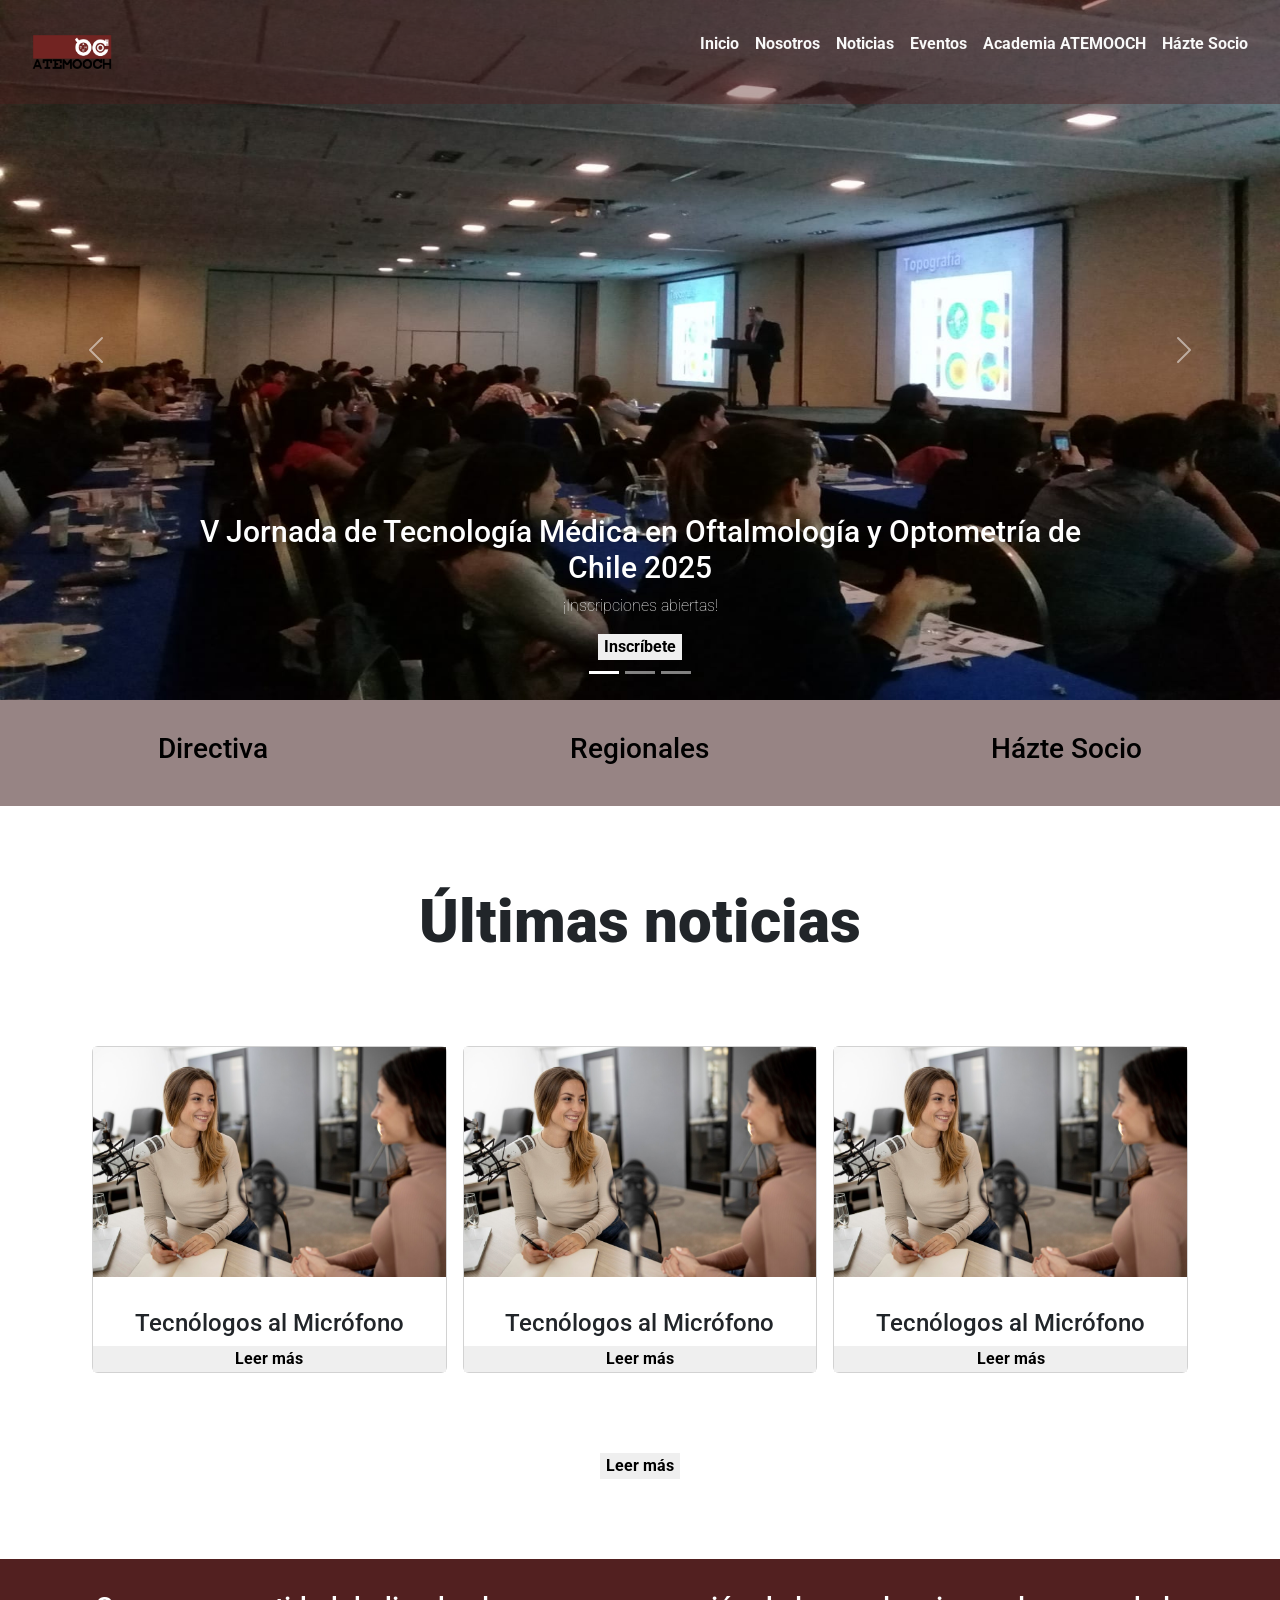
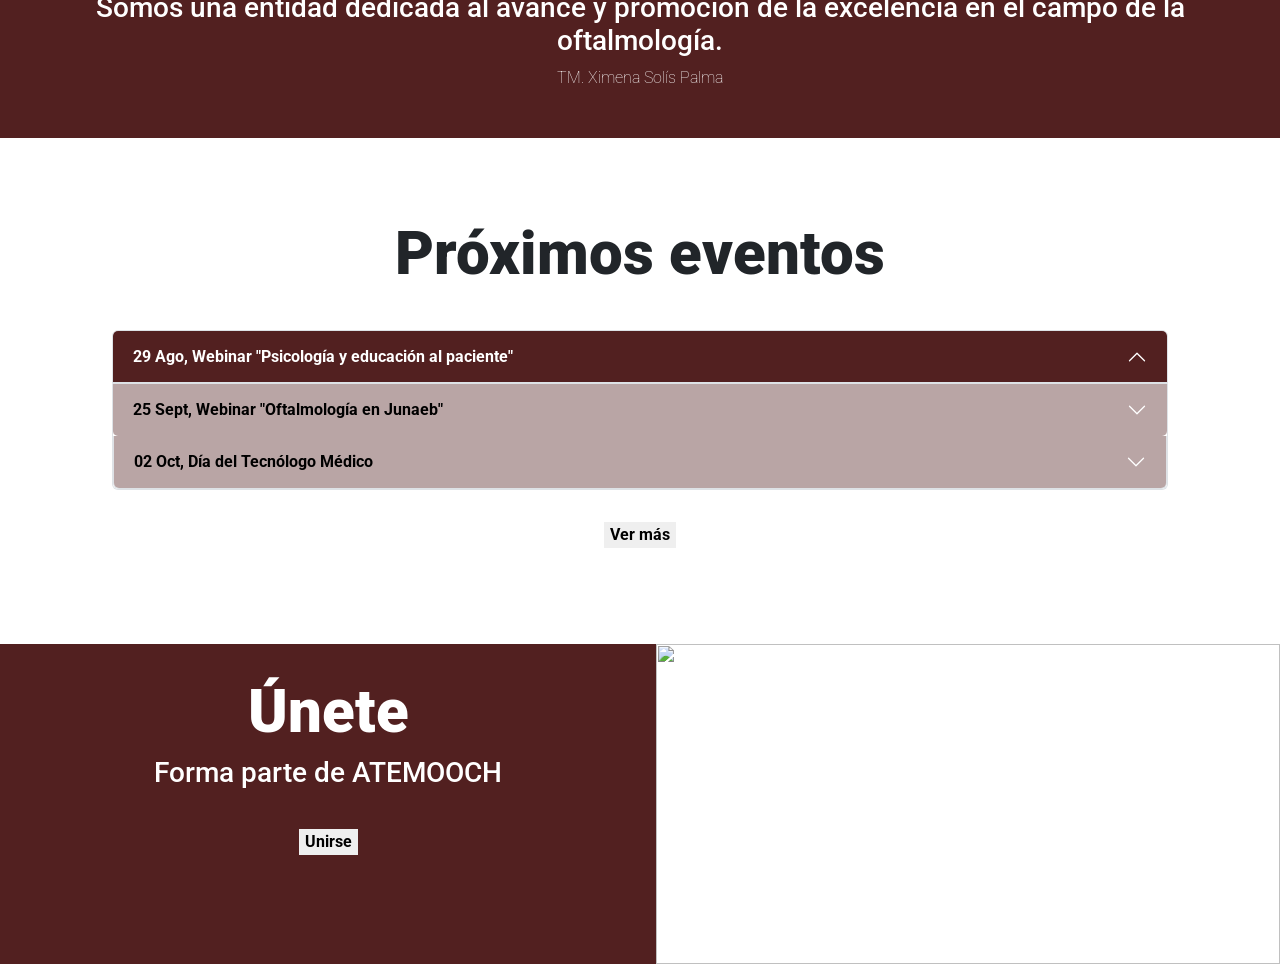
==== index.html @ 092e124b "first" ====
<!DOCTYPE html>
<html lang="en">

<head>
    <meta charset="UTF-8">
    <meta name="viewport" content="width=device-width, initial-scale=1.0">
    <title>ATEMOOCH</title>
    <link rel="stylesheet" href="./assets/css/style.css">
    <script src="https://kit.fontawesome.com/b9bab6ee74.js" crossorigin="anonymous"></script>
    <link href="https://cdn.jsdelivr.net/npm/bootstrap@5.3.3/dist/css/bootstrap.min.css" rel="stylesheet"
        integrity="sha384-QWTKZyjpPEjISv5WaRU9OFeRpok6YctnYmDr5pNlyT2bRjXh0JMhjY6hW+ALEwIH" crossorigin="anonymous">
</head>

<body>
    <header class="fixed-top">
        <img class="logo" src="./assets/imgs/logo1.png" alt="logo">
        <button class="abrir" id="abrir"><i class="fa-solid fa-bars"></i></button>
        <nav class="nav" id="nav">
            <button class="cerrar" id="cerrar"><i class="fa-solid fa-xmark"></i></button>
            <ul class="nav-list">
                <li><a href="./index.html">Inicio</a></li>
                <li><a href="./nosotros.html">Nosotros</a></li>
                <li><a href="#">Noticias</a></li>
                <li><a href="#">Eventos</a></li>
                <li><a href="#">Academia ATEMOOCH</a></li>
                <li><a href="#">Házte Socio</a></li>
            </ul>
        </nav>
    </header>
    <main>
        <div class="carousel fixed-height">
            <div id="carouselExampleCaptions" class="carousel slide">
                <div class="carousel-indicators">
                    <button type="button" data-bs-target="#carouselExampleCaptions" data-bs-slide-to="0" class="active"
                        aria-current="true" aria-label="Slide 1"></button>
                    <button type="button" data-bs-target="#carouselExampleCaptions" data-bs-slide-to="1"
                        aria-label="Slide 2"></button>
                    <button type="button" data-bs-target="#carouselExampleCaptions" data-bs-slide-to="2"
                        aria-label="Slide 3"></button>
                </div>
                <div class="carousel-inner fixed-height">
                    <div class="carousel-item active">
                        <img src="./assets/imgs/jornada.jpg" class="d-block w-100" alt="...">
                        <div class="carousel-caption d-none d-md-block">
                            <h5>V Jornada de Tecnología Médica en Oftalmología y Optometría de Chile 2025</h5>
                            <p>¡Inscripciones abiertas!</p>
                            <button>Inscríbete</button>
                        </div>
                    </div>
                    <div class="carousel-item">
                        <img src="./assets/imgs/operativo3.jpg" class="d-block w-100" alt="...">
                        <div class="carousel-caption d-none d-md-block">
                            <h5>Día del Tecnólogo Médico 2024</h5>
                            <p>Celebraremos el día del tecnólogo este 2 de Octubre</p>
                            <button>Más información</button>
                        </div>
                    </div>
                    <div class="carousel-item">
                        <img src="./assets/imgs/2.jpg" class="d-block w-100" alt="...">
                        <div class="carousel-caption d-none d-md-block">
                            <h5>Concurso fotografía médica oftalmológica</h5>
                            <p>¡Participa en el día del tecnólogo médico!</p>
                            <button>Más información</button>
                        </div>
                    </div>
                </div>
                <button class="carousel-control-prev" type="button" data-bs-target="#carouselExampleCaptions"
                    data-bs-slide="prev">
                    <span class="carousel-control-prev-icon" aria-hidden="true"></span>
                    <span class="visually-hidden">Previous</span>
                </button>
                <button class="carousel-control-next" type="button" data-bs-target="#carouselExampleCaptions"
                    data-bs-slide="next">
                    <span class="carousel-control-next-icon" aria-hidden="true"></span>
                    <span class="visually-hidden">Next</span>
                </button>
            </div>
        </div>
        <div class="tarjetas">
            <a href="" class="card-link">
                <div class="cards">
                    <div class="cards-text">
                        <i class="fa-solid fa-sitemap"></i>
                        <h3>Directiva</h3>
                    </div>
                </div>
            </a>
            <a href="" class="card-link">
                <div class="cards">
                    <div class="cards-text">
                        <i class="fa-solid fa-map-pin"></i>
                        <h3>Regionales</h3>
                    </div>
                </div>
            </a>
            <a href="" class="card-link">
                <div class="cards">
                    <div class="cards-text">
                        <i class="fa-solid fa-user-group"></i>
                        <h3>Házte Socio</h3>
                    </div>
                </div>
            </a>
        </div>
        <div class="noticias">
            <h2>Últimas noticias</h2>
            <div class="container">
                <div class="card">
                    <img src="./assets/imgs/entrevista1.png" alt="">
                    <h4>Tecnólogos al Micrófono</h4>
                    <button>Leer más</button>
                </div>
                <div class="card">
                    <img src="./assets/imgs/entrevista1.png" alt="">
                    <h4>Tecnólogos al Micrófono</h4>
                    <button>Leer más</button>
                </div>
                <div class="card">
                    <img src="./assets/imgs/entrevista1.png" alt="">
                    <h4>Tecnólogos al Micrófono</h4>
                    <button>Leer más</button>
                </div>
            </div>
            <button>Leer más</button>
        </div>
        <div class="mensaje">
            <div class="texto">
                <h3>Somos una entidad dedicada al avance y promoción de la excelencia en el campo de la oftalmología.
                </h3>
                <p>TM. Ximena Solís Palma</p>
            </div>
        </div>

        <div class="eventos">
            <h2>Próximos eventos</h2>
            <div class="acordeon">
                <div class="accordion" id="accordionExample">
                    <div class="accordion-item">
                        <h2 class="accordion-header" id="headingOne">
                            <button class="accordion-button" type="button" data-bs-toggle="collapse"
                                data-bs-target="#collapseOne" aria-expanded="true" aria-controls="collapseOne">
                                29 Ago, Webinar "Psicología y educación al paciente"
                            </button>
                        </h2>
                        <div id="collapseOne" class="accordion-collapse collapse" aria-labelledby="headingOne"
                            data-bs-parent="#accordionExample">
                            <div class="accordion-body">
                                <div class="text-acordeon">
                                    <p>Presentador: TM. Luis Gómez</p>
                                    <p>Fecha: 29 agosto</p>
                                    <p>Hora: 20:30 hrs</p>
                                    <p>Formato: Zoom</p>
                                </div>
                                <button>Registrarse</button>
                            </div>
                        </div>
                    </div>
                    <div class="accordion-item">
                        <h2 class="accordion-header" id="headingTwo">
                            <button class="accordion-button collapsed" type="button" data-bs-toggle="collapse"
                                data-bs-target="#collapseTwo" aria-expanded="false" aria-controls="collapseTwo">
                                25 Sept, Webinar "Oftalmología en Junaeb"
                            </button>
                        </h2>
                        <div id="collapseTwo" class="accordion-collapse collapse" aria-labelledby="headingTwo"
                            data-bs-parent="#accordionExample">
                            <div class="accordion-body">
                                <div class="text-acordeon">
                                    <p>Presentador: TM. Sergio Pizarro</p>
                                    <p>Fecha: 25 septiembre</p>
                                    <p>Hora: 20:30 hrs</p>
                                    <p>Formato: Zoom</p>
                                </div>
                                <div><button>Registrarse</button></div>
                            </div>
                        </div>
                        <div class="accordion-item">
                            <h2 class="accordion-header" id="headingThree">
                                <button class="accordion-button collapsed" type="button" data-bs-toggle="collapse"
                                    data-bs-target="#collapseThree" aria-expanded="false" aria-controls="collapseThree">
                                    02 Oct, Día del Tecnólogo Médico
                                </button>
                            </h2>
                            <div id="collapseThree" class="accordion-collapse collapse" aria-labelledby="headingThree"
                                data-bs-parent="#accordionExample">
                                <div class="accordion-body">
                                    <div class="text-acordeon">
                                        <p>Invitación ATEMOOCH</p>
                                        <p>Fecha: 2 de octubre</p>
                                        <p>Hora: 18:30 hrs</p>
                                        <p>Formato: Presencial</p>
                                        <p>Lugar por definir</p>
                                    </div>
                                    <button>Registrarse</button>
                                </div>
                            </div>
                        </div>
                    </div>
                </div>
                <div class="boton_evento"><button>Ver más</button>
                </div>
            </div>
        </div>

        <div class="unete">
            <div class="cuadro_unete">
                <h2>Únete</h2>
                <h3>Forma parte de ATEMOOCH</h3>
                <div class="boton_unirse"><button>Unirse</button></div>
            </div>
            <img class="unidos" src="./assets/imgs/socios.jpg" alt="">
        </div>
    </main>


    <script src="./assets/js/main.js"></script>
    <script src="https://cdn.jsdelivr.net/npm/bootstrap@5.3.3/dist/js/bootstrap.bundle.min.js"
        integrity="sha384-YvpcrYf0tY3lHB60NNkmXc5s9fDVZLESaAA55NDzOxhy9GkcIdslK1eN7N6jIeHz"
        crossorigin="anonymous"></script>
</body>

</html>
---- assets/css/style.css ----
@import url('https://fonts.googleapis.com/css2?family=Roboto:ital,wght@0,100;0,300;0,400;0,500;0,700;0,900;1,100;1,300;1,400;1,500;1,700;1,900&display=swap');

* {
    margin: 0;
    border: 0;
    box-sizing: border-box;
    font-family: "Roboto", sans-serif;
    font-weight: 700;
    font-style: normal;
}

h2 {
    font-family: "Roboto", sans-serif;
    font-weight: 900 !important;
    font-style: normal;
    font-size: 60px !important;
}

p {
    font-family: "Roboto", sans-serif;
    font-weight: 100;
    font-style: normal;
}

h5 {
    font-size: 30px !important;
}

/*HEADER*/
header {
    display: flex;
    align-items: center;
    justify-content: space-between;
    padding: 2rem;
    background-color: rgb(82, 32, 32, 0.4);
}

.logo {
    max-width: 5rem;
}

.nav {
    position: sticky;
}

.nav-list {
    display: flex;
    list-style: none;
    gap: 1rem;
}

.nav-list a {
    text-decoration: none;
    color: rgb(248, 248, 248);
}

.nav-list a:hover {
    color: rgb(82, 32, 32);
}

.abrir,
.cerrar {
    display: none;
}

.abrir:hover {
    color: rgb(82, 32, 32);
}

.cerrar:hover {
    color: black;
}

/*HEADER*/
main {
    align-items: center;
}

/*CAROUSEL*/

.carousel img {
    max-height: 700px;
    margin: 0 auto;
}

/*CAROUSEL*/

/*CARDS*/
.tarjetas {
    align-items: center;
    display: grid;
    grid-template-columns: repeat(3, minmax(150px, 1fr));

}

.cards {
    background-color: rgb(151, 132, 132);
    text-align: center;
    transition: background-color 0.8s;
}

.cards:hover {
    background-color: rgb(82, 32, 32);
}

.card-link {
    text-decoration: none;
}

.cards-text {
    color: black;
    padding: 2rem;
}

.cards-text:hover {
    color: white;
    text-decoration: none;
}

.cards i {
    font-size: 40px;
}

/*CARDS*/

/*NOTICIAS*/

.noticias {
    text-align: center;
    padding: 5rem;
}

.container {
    display: grid;
    grid-template-columns: repeat(3, minmax(150px, 1fr));
    gap: 1rem;
    padding: 5rem;
}

.card {
    display: flex;
    flex-direction: column;
}

.card img {
    max-width: 100%;
    padding-bottom: 2rem;
}

/*NOTICIAS*/

/*mensaje*/
.mensaje {
    background-color: rgb(82, 32, 32);
    color: white;
    text-align: center;
    padding: 2rem;
    display: grid;
    grid-template-columns: repeat(1, minmax(150px, 1fr));
}

/*mensaje*/

/*eventos*/

.eventos {
    padding: 5rem;
    padding-bottom: 2rem;
    text-align: center;
    align-items: center;
    align-content: center;
}

.acordeon {
    padding: 2rem;
}

.accordion-item {
    --bs-accordion-btn-color: black;
    --bs-accordion-btn-bg: rgb(82, 32, 32, 0.4);
    --bs-accordion-active-color: rgb(255, 255, 255);
    --bs-accordion-active-bg: rgb(82, 32, 32);
    --bs-accordion-btn-icon: url("data:image/svg+xml,%3csvg xmlns='http://www.w3.org/2000/svg' viewBox='0 0 16 16' fill='white'%3e%3cpath fill-rule='evenodd' d='M1.646 4.646a.5.5 0 0 1 .708 0L8 10.293l5.646-5.647a.5.5 0 0 1 .708.708l-6 6a.5.5 0 0 1-.708 0l-6-6a.5.5 0 0 1 0-.708z'/%3e%3c/svg%3e");
    --bs-accordion-btn-active-icon: url("data:image/svg+xml,%3csvg xmlns='http://www.w3.org/2000/svg' viewBox='0 0 16 16' fill='white'%3e%3cpath fill-rule='evenodd' d='M1.646 4.646a.5.5 0 0 1 .708 0L8 10.293l5.646-5.647a.5.5 0 0 1 .708.708l-6 6a.5.5 0 0 1-.708 0l-6-6a.5.5 0 0 1 0-.708z'/%3e%3c/svg%3e");
}

.accordion-button:focus {
    box-shadow: none !important;

}

.text-acordeon {
    display: flex;
    flex-direction: row;
    gap: 1rem;
}

.accordion-body {
    display: flex;
    justify-content: space-between;
    align-items: start;
    text-align: start;
}

.boton_evento {
    padding: 2rem;
}

/*UNETE*/

.unidos {
    width: 100%;
    height: 20rem;
    
}
.unete {
    display: flex;
}
.cuadro_unete {
    width: 100%;
    background-color: rgb(82, 32, 32); ;
    padding: 2rem;
    align-items: center;
    text-align: center;
    flex-wrap: nowrap;
    color: white !important;
}

.boton_unirse {
    padding-top: 2rem;
}

@media (max-width: 576px) {
    h2 {
        font-size: 40px !important;
    }

    .abrir,
    .cerrar {
        display: block;
        border: 0;
        font-size: 1.5rem;
        background-color: rgb(82, 32, 32, 0);
        color: white;
    }

    .nav {
        display: flex;
        flex-direction: column;
        align-items: end;
        gap: 1rem;
        position: absolute;
        top: 0;
        right: 0;
        background-color: rgb(82, 32, 32);
        padding: 2rem;
        box-shadow: 0 0 0 100vmax rgb(82, 32, 32, 0.4);
        opacity: 0;
        visibility: hidden;
    }

    .nav.visible {
        opacity: 1;
        visibility: visible;
    }

    .nav-list {
        flex-direction: column;
        align-items: end;
    }

    .nav-list a {
        color: white;
    }

    .nav-list a:hover {
        color: black;
    }

    .tarjetas {

        display: grid;
        grid-template-columns: repeat(1, minmax(150px, 1fr));

    }

    .container {
        display: grid;
        grid-template-columns: repeat(1, minmax(150px, 1fr));
    }

    .noticias {
        padding: 3rem;
    }

    .mensaje {
        background-color: rgb(82, 32, 32);
        color: white;
        text-align: center;
        padding: 2rem;
        display: grid;
        grid-template-columns: repeat(1, minmax(150px, 1fr));
    }

    .eventos {
        padding: 2rem;
    }

    .accordion {
        display: grid;
        grid-template-columns: repeat(1, minmax(150px, 1fr));
    }

    .text-acordeon {
        display: flex;
        flex-direction: column;
        flex-wrap: nowrap;
        gap: 1rem;
    }

    .accordion-body {
        display: flex;
        flex-wrap: nowrap;
        flex-direction: column;
        padding: 1rem;
        align-items: center;
        text-align: start;
    }

    .accordion-body p {
        margin-top: 0;
        margin-bottom: 0;
    }

    .boton_evento {
        padding: 2rem;
    }
    .unete {
        display: grid;
        grid-template-columns: repeat(1, minmax(150px, 1fr));
    }

.cuadro_unete {
    width: 100%;
    background-color: rgb(82, 32, 32);
    padding: 5rem;
    align-items: center;
    text-align: center;
    flex-wrap: nowrap;
}
}
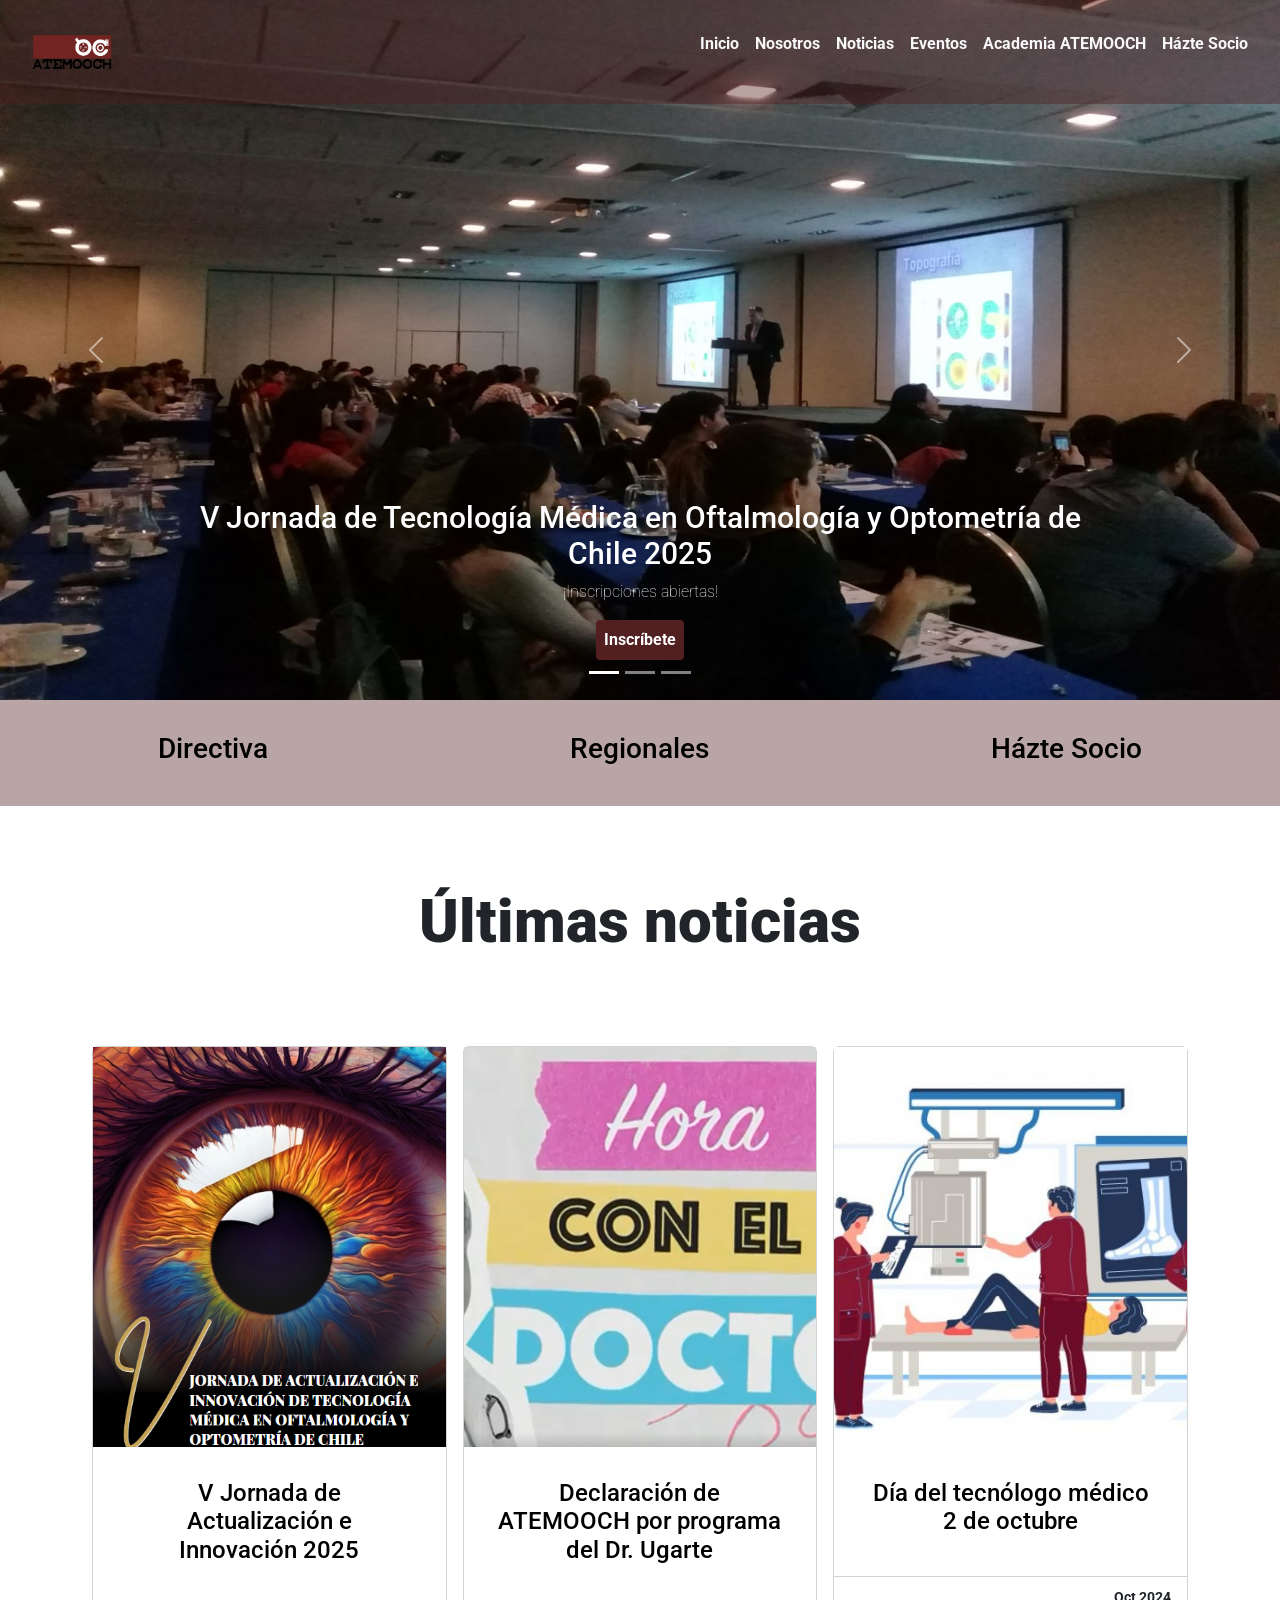
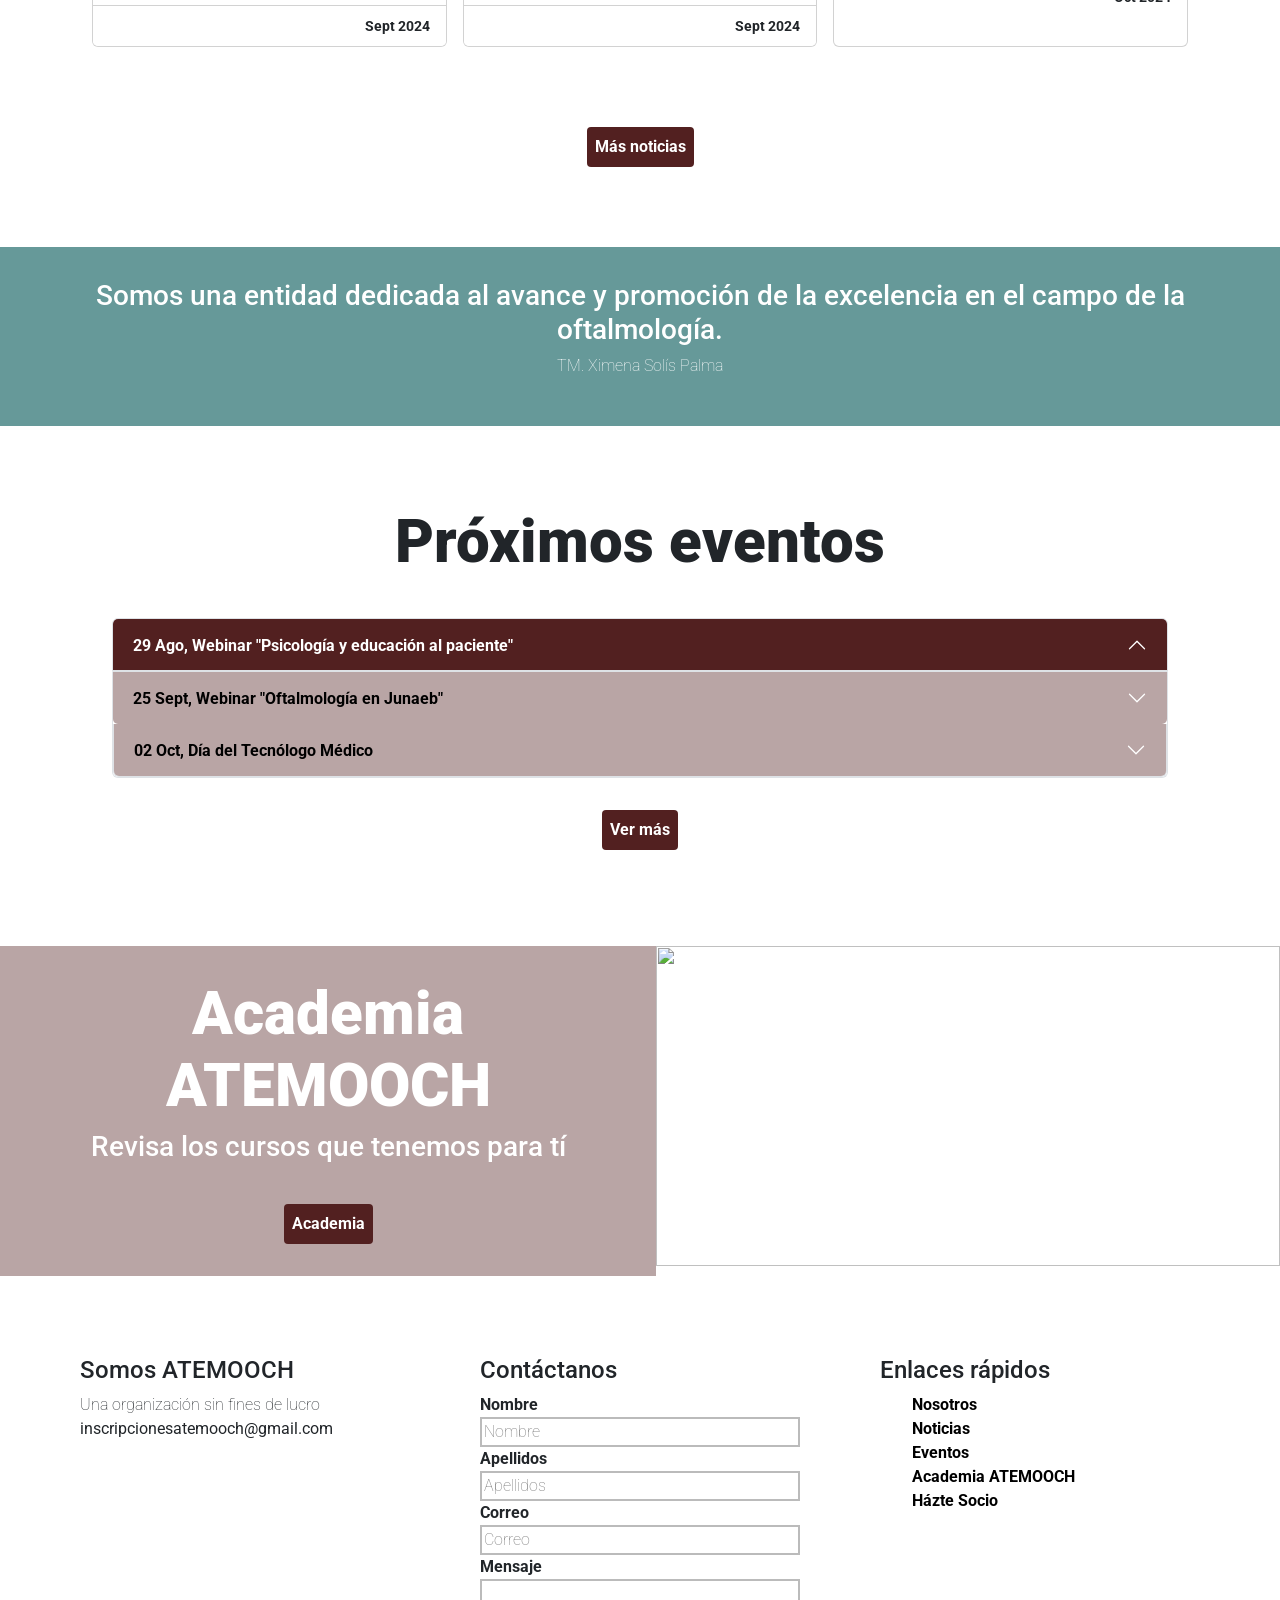
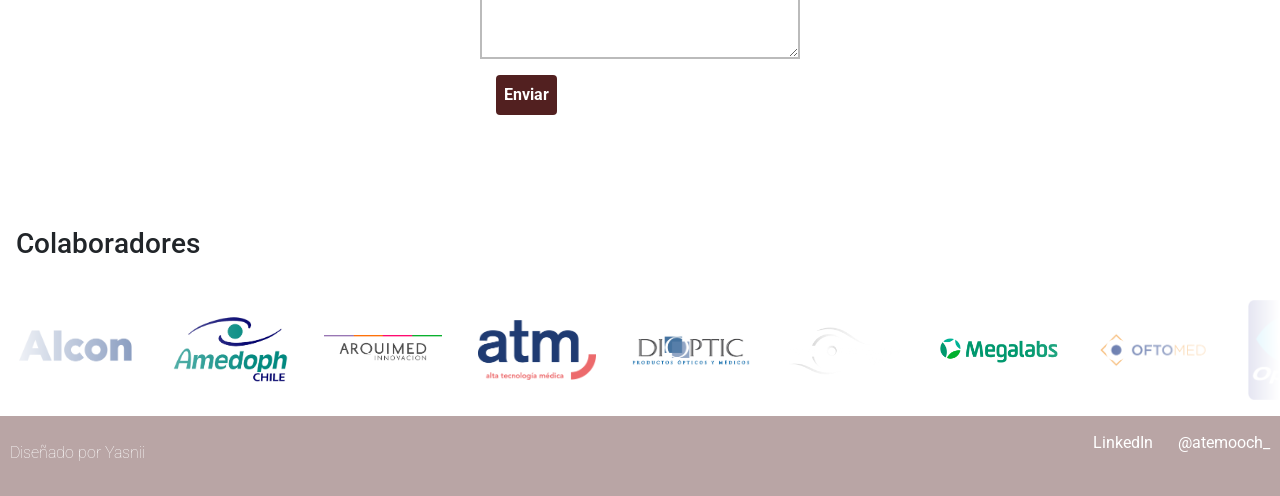
==== commit e3641d17: "actualizacion" ====
--- a/index.html
+++ b/index.html
@@ -44,7 +44,7 @@
                         <div class="carousel-caption d-none d-md-block">
                             <h5>V Jornada de Tecnología Médica en Oftalmología y Optometría de Chile 2025</h5>
                             <p>¡Inscripciones abiertas!</p>
-                            <button>Inscríbete</button>
+                            <button class="boton">Inscríbete</button>
                         </div>
                     </div>
                     <div class="carousel-item">
@@ -52,7 +52,7 @@
                         <div class="carousel-caption d-none d-md-block">
                             <h5>Día del Tecnólogo Médico 2024</h5>
                             <p>Celebraremos el día del tecnólogo este 2 de Octubre</p>
-                            <button>Más información</button>
+                            <button class="boton">Más información</button>
                         </div>
                     </div>
                     <div class="carousel-item">
@@ -60,7 +60,7 @@
                         <div class="carousel-caption d-none d-md-block">
                             <h5>Concurso fotografía médica oftalmológica</h5>
                             <p>¡Participa en el día del tecnólogo médico!</p>
-                            <button>Más información</button>
+                            <button class="boton">Más información</button>
                         </div>
                     </div>
                 </div>
@@ -105,23 +105,32 @@
         <div class="noticias">
             <h2>Últimas noticias</h2>
             <div class="container">
-                <div class="card">
-                    <img src="./assets/imgs/entrevista1.png" alt="">
-                    <h4>Tecnólogos al Micrófono</h4>
-                    <button>Leer más</button>
-                </div>
-                <div class="card">
-                    <img src="./assets/imgs/entrevista1.png" alt="">
-                    <h4>Tecnólogos al Micrófono</h4>
-                    <button>Leer más</button>
-                </div>
-                <div class="card">
-                    <img src="./assets/imgs/entrevista1.png" alt="">
-                    <h4>Tecnólogos al Micrófono</h4>
-                    <button>Leer más</button>
-                </div>
-            </div>
-            <button>Leer más</button>
+                <div class="card"><a href="">
+                        <img src="./assets/imgs/jornada.png" alt="">
+                        <h4>V Jornada de Actualización e Innovación 2025</h4>
+                    </a>
+                    <ul class="list-group list-group-flush">
+                        <li class="list-group-item"><small>Sept 2024</small></li>
+                    </ul>
+                </div>
+                <div class="card"><a href="">
+                        <img src="./assets/imgs/horaconeldoctor.png" alt="">
+                        <h4>Declaración de ATEMOOCH por programa del Dr. Ugarte</h4>
+                    </a>
+                    <ul class="list-group list-group-flush">
+                        <li class="list-group-item"><small>Sept 2024</small></li>
+                    </ul>
+                </div>
+                <div class="card"><a href="">
+                        <img src="./assets/imgs/dia_tm.jpg" alt="">
+                        <h4>Día del tecnólogo médico 2 de octubre</h4>
+                    </a>
+                    <ul class="list-group list-group-flush">
+                        <li class="list-group-item"><small>Oct 2024</small></li>
+                    </ul>
+                </div>
+            </div>
+            <button class="boton">Más noticias</button>
         </div>
         <div class="mensaje">
             <div class="texto">
@@ -151,7 +160,7 @@
                                     <p>Hora: 20:30 hrs</p>
                                     <p>Formato: Zoom</p>
                                 </div>
-                                <button>Registrarse</button>
+                                <button class="boton">Registrarse</button>
                             </div>
                         </div>
                     </div>
@@ -171,7 +180,7 @@
                                     <p>Hora: 20:30 hrs</p>
                                     <p>Formato: Zoom</p>
                                 </div>
-                                <div><button>Registrarse</button></div>
+                                <div><button class="boton">Registrarse</button></div>
                             </div>
                         </div>
                         <div class="accordion-item">
@@ -191,26 +200,102 @@
                                         <p>Formato: Presencial</p>
                                         <p>Lugar por definir</p>
                                     </div>
-                                    <button>Registrarse</button>
+                                    <button class="boton">Registrarse</button>
                                 </div>
                             </div>
                         </div>
                     </div>
                 </div>
-                <div class="boton_evento"><button>Ver más</button>
+                <div class="boton_evento"><button class="boton">Ver más</button>
                 </div>
             </div>
         </div>
 
         <div class="unete">
             <div class="cuadro_unete">
-                <h2>Únete</h2>
-                <h3>Forma parte de ATEMOOCH</h3>
-                <div class="boton_unirse"><button>Unirse</button></div>
+                <h2>Academia ATEMOOCH</h2>
+                <h3>Revisa los cursos que tenemos para tí</h3>
+                <div class="boton_unirse"><button class="boton">Academia</button></div>
             </div>
             <img class="unidos" src="./assets/imgs/socios.jpg" alt="">
         </div>
+
+        <div class="contacto">
+            <div class="correo">
+                <h4>Somos ATEMOOCH</h4>
+                <p>Una organización sin fines de lucro <strong>inscripcionesatemooch@gmail.com</strong></p>
+            </div>
+            <div class="formulario">
+                <h4>Contáctanos</h4>
+                <form action="" class="form">
+                    <div class="inputcontainer">
+                        <label for="">Nombre</label>
+                        <input type="text" class="input" placeholder="Nombre">
+                        <label for="">Apellidos</label>
+                        <input type="text" class="input" placeholder="Apellidos">
+                        <label for="">Correo</label>
+                        <input type="text" class="input" placeholder="Correo">
+                        <label for="">Mensaje</label>
+                        <textarea name="comentario" id="comentario" rows="3" cols="25"></textarea>
+                        <div class="botonform"><button class="boton">Enviar</button></div>
+                    </div>
+                </form>
+            </div>
+            <div class="links">
+                <h4>Enlaces rápidos</h4>
+                <ul class="lista">
+                    <li><a href="./nosotros.html">Nosotros</a></li>
+                    <li><a href="#">Noticias</a></li>
+                    <li><a href="#">Eventos</a></li>
+                    <li><a href="#">Academia ATEMOOCH</a></li>
+                    <li><a href="#">Házte Socio</a></li>
+                </ul>
+            </div>
+        </div>
     </main>
+
+    <section>
+        <div class="sponsor">
+            <h3>Colaboradores</h3>
+        </div>
+        <div class="scroller" data-direction="right" data-speed="slow">
+            <div class="scroller__inner">
+                <img src="./assets/imgs/alcon.jpg" alt="alcon">
+                <img src="./assets/imgs/amedoph.png" alt="amedoph">
+                <img src="./assets/imgs/arquimed.jpg" alt="arquimed">
+                <img src="./assets/imgs/ATM.png" alt="ATM">
+                <img src="./assets/imgs/DIOPTIC.png" alt="dioptic">
+                <img src="./assets/imgs/ivens.png" alt="ivens">
+                <img src="./assets/imgs/megalabs.png" alt="megalabs">
+                <img src="./assets/imgs/oftomed.png" alt="oftomed">
+                <img src="./assets/imgs/ophtha.png" alt="ophtha">
+                <img src="./assets/imgs/qualitek.png" alt="qualitek">
+                <img src="./assets/imgs/thea.png" alt="thea">
+                <img src="./assets/imgs/zonular.png" alt="zonular">
+
+            </div>
+        </div>
+    </section>
+
+    <footer>
+        <div class="textpie">
+            <a href="https://github.com/ydsosan">
+                <p>Diseñado por Yasnii</p>
+            </a>
+        </div>
+        <div class="pie">
+            <div class="linkedin"><a
+                    href="https://www.linkedin.com/company/atemooch-a-g-asociaci%C3%B3n-de-tecn%C3%B3logos-m%C3%A9dicos-en-oftalmolog%C3%ADa-y-optometr%C3%ADa-de-chile"
+                    target="_blank"><i class="fa-brands fa-linkedin"></i></a>
+                <p><strong>LinkedIn</strong></p>
+            </div>
+            <div class="linkedin"><a href="https://www.instagram.com/atemooch_" target="_blank"><i
+                        class="fa-brands fa-instagram"></i></a>
+                <p><strong>@atemooch_</strong></p>
+            </div>
+        </div>
+
+    </footer>
 
 
     <script src="./assets/js/main.js"></script>
--- a/assets/css/style.css
+++ b/assets/css/style.css
@@ -26,6 +26,18 @@
     font-size: 30px !important;
 }
 
+.boton {
+    background-color: rgb(82, 32, 32);
+    transition: background-color 0.3s;
+    padding: 0.5rem;
+    border-radius: 4px !important;
+    color: #fff;
+}
+
+.boton:hover {
+    background-color: rgb(212, 106, 106);
+    color: #000000;
+}
 /*HEADER*/
 header {
     display: flex;
@@ -55,7 +67,7 @@
 }
 
 .nav-list a:hover {
-    color: rgb(82, 32, 32);
+    color: rgb(212, 106, 106);
 }
 
 .abrir,
@@ -64,7 +76,7 @@
 }
 
 .abrir:hover {
-    color: rgb(82, 32, 32);
+    color: rgb(212,106,106);
 }
 
 .cerrar:hover {
@@ -94,13 +106,13 @@
 }
 
 .cards {
-    background-color: rgb(151, 132, 132);
+    background-color: rgb(82, 32, 32, 0.4);
     text-align: center;
     transition: background-color 0.8s;
 }
 
 .cards:hover {
-    background-color: rgb(82, 32, 32);
+    background-color: rgb(102,153,153);
 }
 
 .card-link {
@@ -119,6 +131,18 @@
 
 .cards i {
     font-size: 40px;
+}
+
+.boton-card {
+    background-color: rgb(82,32,32, 0.4);
+    transition: background-color 0.8s;
+    border-radius: 4px;
+    margin: 1rem;
+}
+
+.boton-card:hover {
+    background-color: rgb(102,153,153);
+    color: #fff;
 }
 
 /*CARDS*/
@@ -140,18 +164,37 @@
 .card {
     display: flex;
     flex-direction: column;
+    
+}
+
+.card a {
+    text-decoration: none;
 }
 
 .card img {
-    max-width: 100%;
-    padding-bottom: 2rem;
-}
-
+    width: 100%;
+    max-height: 400px;
+        min-height: 400px;
+        object-fit: cover;
+}
+
+.card h4 {
+    color: black;
+    transition: color 0.8s;
+    padding: 2rem;
+}
+.card h4:hover {
+    color: rgb(212,106,106);
+}
+
+.list-group-item {
+    text-align: end !important;
+}
 /*NOTICIAS*/
 
 /*mensaje*/
 .mensaje {
-    background-color: rgb(82, 32, 32);
+    background-color: rgb(102, 153, 153);
     color: white;
     text-align: center;
     padding: 2rem;
@@ -177,9 +220,9 @@
 
 .accordion-item {
     --bs-accordion-btn-color: black;
-    --bs-accordion-btn-bg: rgb(82, 32, 32, 0.4);
-    --bs-accordion-active-color: rgb(255, 255, 255);
-    --bs-accordion-active-bg: rgb(82, 32, 32);
+    --bs-accordion-btn-bg: rgb(82,32,32, 0.4);
+    --bs-accordion-active-color: white;
+    --bs-accordion-active-bg: rgb(82,32,32);
     --bs-accordion-btn-icon: url("data:image/svg+xml,%3csvg xmlns='http://www.w3.org/2000/svg' viewBox='0 0 16 16' fill='white'%3e%3cpath fill-rule='evenodd' d='M1.646 4.646a.5.5 0 0 1 .708 0L8 10.293l5.646-5.647a.5.5 0 0 1 .708.708l-6 6a.5.5 0 0 1-.708 0l-6-6a.5.5 0 0 1 0-.708z'/%3e%3c/svg%3e");
     --bs-accordion-btn-active-icon: url("data:image/svg+xml,%3csvg xmlns='http://www.w3.org/2000/svg' viewBox='0 0 16 16' fill='white'%3e%3cpath fill-rule='evenodd' d='M1.646 4.646a.5.5 0 0 1 .708 0L8 10.293l5.646-5.647a.5.5 0 0 1 .708.708l-6 6a.5.5 0 0 1-.708 0l-6-6a.5.5 0 0 1 0-.708z'/%3e%3c/svg%3e");
 }
@@ -218,7 +261,7 @@
 }
 .cuadro_unete {
     width: 100%;
-    background-color: rgb(82, 32, 32); ;
+    background-color: rgb(82, 32, 32, 0.4); ;
     padding: 2rem;
     align-items: center;
     text-align: center;
@@ -228,6 +271,149 @@
 
 .boton_unirse {
     padding-top: 2rem;
+}
+
+/*CONTACTO*/
+
+.contacto {
+    display: grid;
+    grid-template-columns: repeat(3, minmax(150px, 1fr));
+    gap: 5rem;
+    padding: 5rem;
+
+}
+
+.inputcontainer {
+    display: flex;
+    flex-direction: column;
+
+}
+.lista {
+    list-style: none;
+}
+
+.lista a{
+    text-decoration: none;
+    color: black;
+}
+
+.lista a:hover {
+    color: rgb(82, 32, 32);
+}
+.input,
+#comentario {
+    border: solid 2px rgb(187, 187, 187);
+        font-family: "Roboto", sans-serif !important;
+            font-weight: 100 !important;
+            font-style: normal !important;
+}
+
+.botonform {
+    padding: 1rem;
+    align-items: end;
+}
+
+/*COLABORADORES*/
+.sponsor {
+    padding: 1rem;
+}
+.scroller img {
+    max-width: 150px;
+    max-height: 150px;
+    padding: 1rem;
+}
+.scroller {
+    max-width: 100%;
+
+}
+.scroller_inner {
+padding-block: 1rem;
+    display: flex;
+    flex-wrap: wrap;
+    gap: 2rem;
+}
+
+.scroller[data-animated="true"] {
+    overflow: hidden;
+    -webkit-mask: linear-gradient(90deg,
+            transparent,
+            white 20%,
+            white 80%,
+            transparent);
+    mask: linear-gradient(90deg, transparent, white 20%, white 80%, transparent);
+}
+
+.scroller[data-animated="true"] .scroller__inner {
+    width: max-content;
+    flex-wrap: nowrap;
+    animation: scroll var(--_animation-duration, 40s) var(--_animation-direction, forwards) linear infinite;
+}
+
+.scroller[data-direction="right"] {
+    --_animation-direction: reverse;
+}
+
+.scroller[data-direction="left"] {
+    --_animation-direction: forwards;
+}
+
+.scroller[data-speed="fast"] {
+    --_animation-duration: 20s;
+}
+
+.scroller[data-speed="slow"] {
+    --_animation-duration: 30s;
+}
+
+@keyframes scroll {
+    to {
+        transform: translate(calc(-50% - 0.5rem));
+    }
+}
+
+
+/*FOOTER*/
+
+footer {
+    background-color: rgb(82, 32, 32, 0.4);
+    display: flex;
+    justify-content: space-between;
+    flex-wrap: wrap;
+}
+
+.textpie {
+    padding-top: 25px;
+    padding-left: 10px;
+}
+
+.pie {
+    display: flex;
+    justify-content: right;
+}
+
+.textpie p {
+    color: #ffffff;
+    text-align: center;
+}
+
+.linkedin {
+    display: flex;
+    padding: 10px;
+}
+
+.linkedin i {
+    font-size: 40px;
+    padding-right: 5px;
+    color: #fff;
+}
+
+.linkedin p {
+    padding-top: 5px;
+    color: #fff;
+}
+
+.textpie a {
+    text-decoration: none;
 }
 
 @media (max-width: 576px) {
@@ -294,7 +480,7 @@
     }
 
     .mensaje {
-        background-color: rgb(82, 32, 32);
+        background-color: rgb(102,153,153);
         color: white;
         text-align: center;
         padding: 2rem;
@@ -342,10 +528,19 @@
 
 .cuadro_unete {
     width: 100%;
-    background-color: rgb(82, 32, 32);
+    background-color: rgb(82, 32, 32, 0.4);
     padding: 5rem;
     align-items: center;
     text-align: center;
     flex-wrap: nowrap;
 }
+
+.contacto {
+    display: grid;
+    align-items: center;
+    grid-template-columns: repeat(1, minmax(150px, 1fr));
+    gap: 5rem;
+    padding: 5rem;
+
+}
 }
